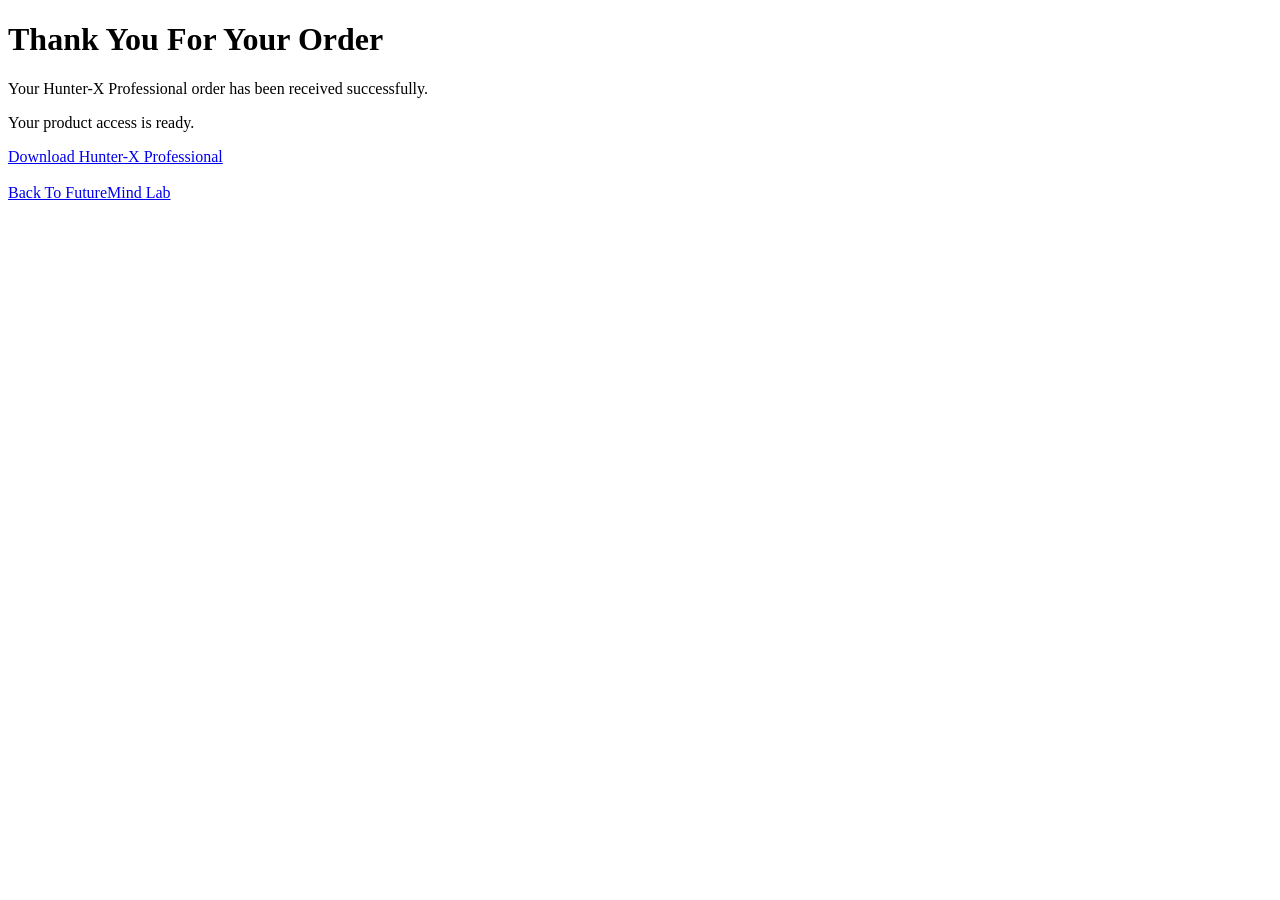
==== thank-you.html @ 1362007a "FutureMind Lab V5 initial release" ====
<!DOCTYPE html>
<html lang="en">
<head>
<meta charset="UTF-8">
<meta name="viewport" content="width=device-width, initial-scale=1.0">
<title>Thank You | FutureMind Lab</title>
</head>

<body>

<h1>Thank You For Your Order</h1>

<p>Your Hunter-X Professional order has been received successfully.</p>

<p>Your product access is ready.</p>

<a href="/downloads/Hunter-X_Professional.zip">
Download Hunter-X Professional
</a>

<br><br>

<a href="/">Back To FutureMind Lab</a>

</body>
</html>
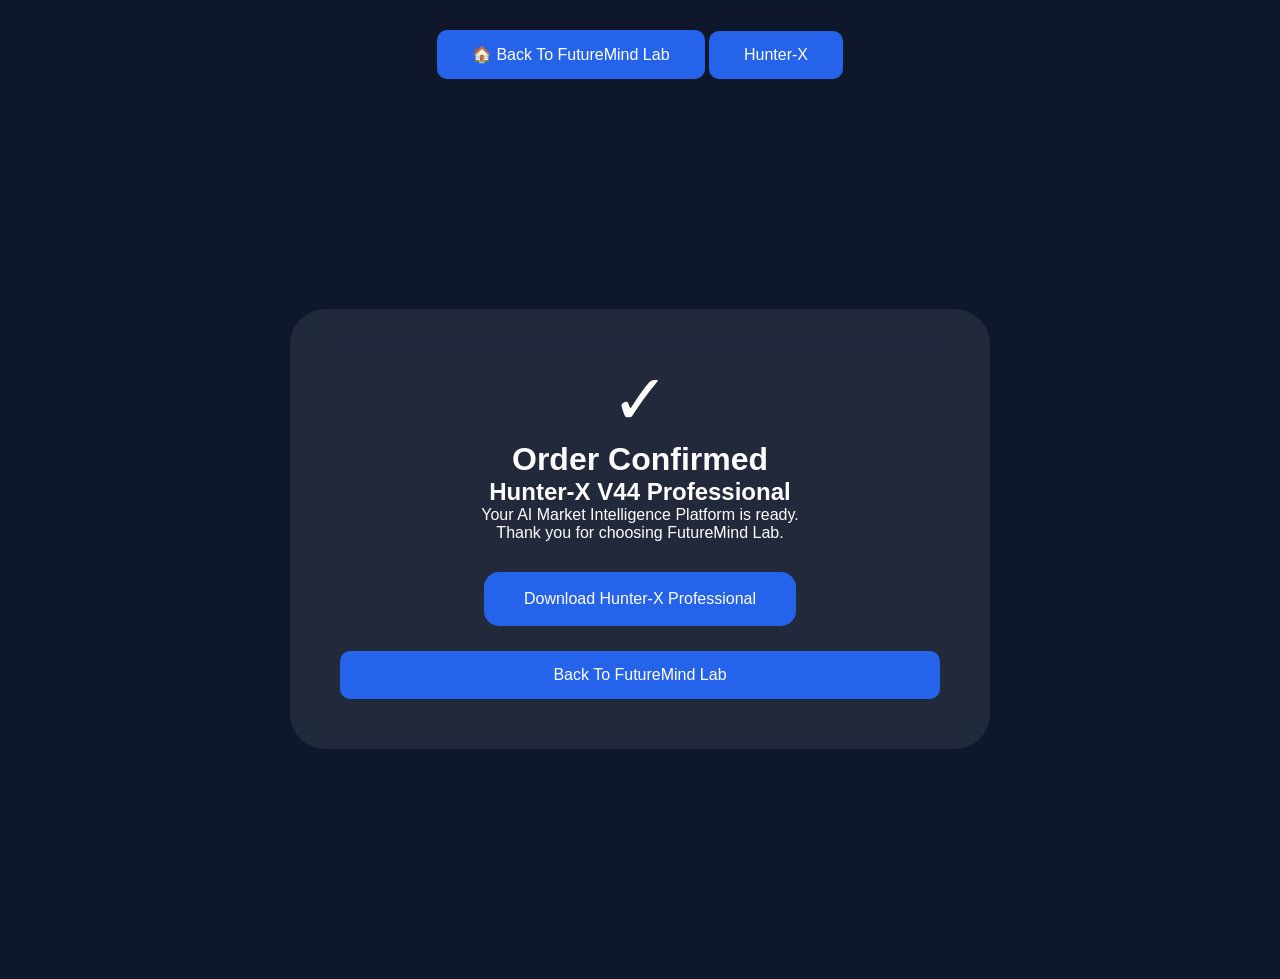
==== commit 4e26f509: "FutureMind Lab V5 Commercial Final" ====
--- a/thank-you.html
+++ b/thank-you.html
@@ -1,26 +1,149 @@
+
 <!DOCTYPE html>
 <html lang="en">
+
 <head>
+
 <meta charset="UTF-8">
 <meta name="viewport" content="width=device-width, initial-scale=1.0">
+
 <title>Thank You | FutureMind Lab</title>
+
+<link rel="stylesheet" href="css/style.css">
+
+
+<style>
+
+.success-page{
+
+    min-height:100vh;
+    display:flex;
+    justify-content:center;
+    align-items:center;
+    padding:30px;
+
+}
+
+
+.success-card{
+
+    max-width:700px;
+    width:100%;
+    text-align:center;
+    padding:50px;
+    border-radius:35px;
+    background:rgba(255,255,255,0.08);
+    backdrop-filter:blur(18px);
+
+}
+
+
+.icon{
+
+    font-size:70px;
+
+}
+
+
+.download{
+
+    display:inline-block;
+    margin-top:30px;
+    padding:18px 40px;
+    border-radius:15px;
+    text-decoration:none;
+
+}
+
+
+.back{
+
+    display:block;
+    margin-top:25px;
+
+}
+
+
+</style>
+
+
 </head>
 
+
 <body>
+<div class="navigation">
 
-<h1>Thank You For Your Order</h1>
-
-<p>Your Hunter-X Professional order has been received successfully.</p>
-
-<p>Your product access is ready.</p>
-
-<a href="/downloads/Hunter-X_Professional.zip">
-Download Hunter-X Professional
+<a href="index.html">
+🏠 Back To FutureMind Lab
 </a>
 
-<br><br>
+<a href="products/hunter-x.html">
+Hunter-X
+</a>
 
-<a href="/">Back To FutureMind Lab</a>
+</div>
+
+
+
+
+<div class="success-page">
+
+
+<div class="success-card">
+
+
+<div class="icon">
+✓
+</div>
+
+
+<h1>
+Order Confirmed
+</h1>
+
+
+<h2>
+Hunter-X V44 Professional
+</h2>
+
+
+<p>
+Your AI Market Intelligence Platform
+is ready.
+</p>
+
+
+<p>
+Thank you for choosing
+FutureMind Lab.
+</p>
+
+
+
+<a class="download"
+href="/downloads/Hunter-X_Professional.zip">
+
+Download Hunter-X Professional
+
+</a>
+
+
+
+<a class="back" href="/">
+
+Back To FutureMind Lab
+
+</a>
+
+
+
+</div>
+
+
+</div>
+
+
 
 </body>
+
 </html>
--- a/css/style.css
+++ b/css/style.css
@@ -0,0 +1,221 @@
+
+* {
+    margin: 0;
+    padding: 0;
+    box-sizing: border-box;
+    font-family: Arial, sans-serif;
+}
+
+body {
+    background: #0f172a;
+    color: white;
+    text-align: center;
+}
+
+header {
+    padding: 60px 20px;
+    background: #111827;
+}
+
+header h1 {
+    font-size: 48px;
+    margin-bottom: 15px;
+}
+
+header p {
+    font-size: 20px;
+    color: #94a3b8;
+}
+
+section {
+    padding: 80px 20px;
+}
+
+section h2 {
+    font-size: 36px;
+    margin-bottom: 20px;
+}
+
+section p {
+    max-width: 700px;
+    margin: auto;
+    line-height: 1.8;
+    color: #cbd5e1;
+}
+
+a {
+    display: inline-block;
+    margin-top: 30px;
+    padding: 15px 35px;
+    background: #2563eb;
+    color: white;
+    text-decoration: none;
+    border-radius: 10px;
+}
+
+a:hover {
+    background: #1d4ed8;
+}
+
+footer {
+    padding: 20px;
+    background: #020617;
+}
+
+
+.hero-buttons{
+display:flex;
+justify-content:center;
+gap:15px;
+flex-wrap:wrap;
+margin-top:30px;
+}
+
+
+.btn.secondary{
+background:transparent;
+border:1px solid #00d9ff;
+color:#00d9ff;
+}
+
+
+.btn.secondary:hover{
+background:#00d9ff;
+color:#000;
+}
+
+
+
+.features{
+text-align:center;
+padding:70px 8%;
+}
+
+
+.feature-grid{
+display:grid;
+grid-template-columns:repeat(auto-fit,minmax(220px,1fr));
+gap:25px;
+margin-top:40px;
+}
+
+
+.feature-card{
+background:#111a33;
+padding:30px;
+border-radius:18px;
+transition:0.3s;
+}
+
+
+.feature-card:hover{
+transform:translateY(-8px);
+}
+
+
+.feature-card h3{
+color:#00d9ff;
+}
+
+
+
+
+.how-it-works{
+text-align:center;
+padding:70px 8%;
+}
+
+
+.steps{
+display:grid;
+grid-template-columns:repeat(auto-fit,minmax(220px,1fr));
+gap:25px;
+margin-top:40px;
+}
+
+
+.step-card{
+background:#111a33;
+padding:30px;
+border-radius:18px;
+}
+
+
+.step-card h3{
+color:#00d9ff;
+font-size:24px;
+}
+
+
+.step-card p{
+line-height:1.6;
+}
+
+
+
+
+.pricing-cta{
+text-align:center;
+margin:70px auto;
+padding:50px 30px;
+max-width:700px;
+background:#111a33;
+border-radius:20px;
+}
+
+
+.pricing-cta h2{
+color:#00d9ff;
+font-size:32px;
+}
+
+
+.pricing-cta h3{
+font-size:22px;
+}
+
+
+.cta-features{
+line-height:2;
+margin:30px;
+font-size:18px;
+}
+
+
+.pricing-cta .btn{
+margin-top:20px;
+}
+
+
+
+.trust-section{
+text-align:center;
+padding:70px 8%;
+}
+
+
+.trust-grid{
+display:grid;
+grid-template-columns:repeat(auto-fit,minmax(220px,1fr));
+gap:25px;
+margin-top:40px;
+}
+
+
+.trust-card{
+background:#111a33;
+padding:30px;
+border-radius:18px;
+}
+
+
+.trust-card h3{
+color:#00d9ff;
+}
+
+
+.trust-card p{
+line-height:1.6;
+}
+
+
